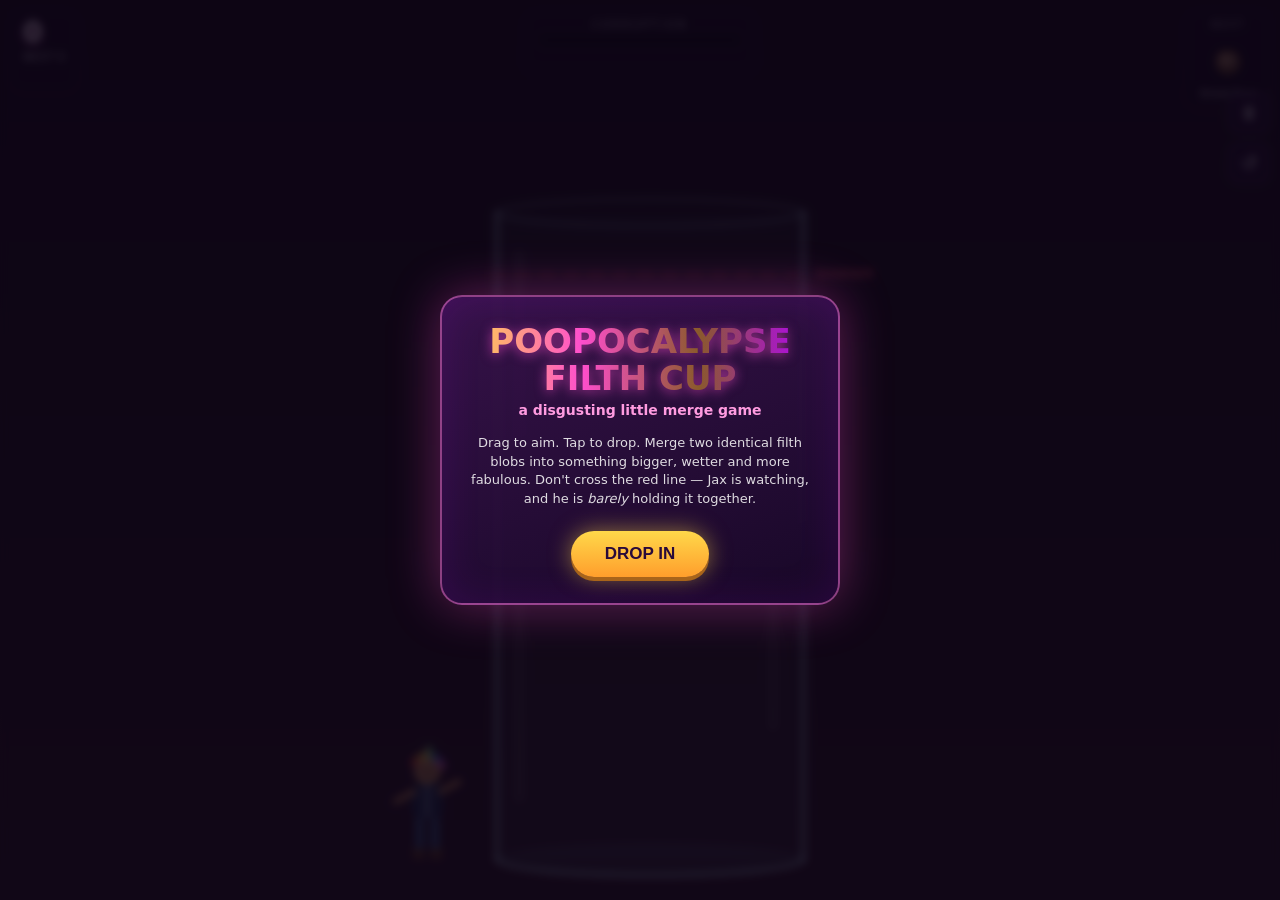
==== games/poopocalypse/index.html @ 07e4508a "Poopocalypse: Filth Cup — Suika-style merge game Single-file canvas game at games/poopocalypse/index" ====
<!DOCTYPE html>
<html lang="en">
<head>
<meta charset="utf-8">
<meta name="viewport" content="width=device-width, initial-scale=1, maximum-scale=1, user-scalable=no, viewport-fit=cover">
<title>Poopocalypse: Filth Cup</title>
<style>
  /* ---------- layout & chrome ---------- */
  * { margin:0; padding:0; box-sizing:border-box; -webkit-tap-highlight-color:transparent; }
  html,body { height:100%; overflow:hidden; background:#1a0c22; font-family:'Segoe UI',system-ui,sans-serif; }
  #wrap { position:fixed; inset:0; touch-action:none; }
  canvas#game { position:absolute; inset:0; width:100%; height:100%; display:block; }

  /* ---------- HUD ---------- */
  #hud { position:absolute; inset:0; pointer-events:none; color:#fff; user-select:none; }
  .panel { background:rgba(20,8,30,.55); backdrop-filter:blur(6px); border:1px solid rgba(255,255,255,.14);
           border-radius:14px; padding:8px 12px; }
  #scoreBox { position:absolute; top:max(10px, env(safe-area-inset-top)); left:10px; text-align:left; }
  #score { font-size:28px; font-weight:800; text-shadow:0 2px 8px rgba(255,80,200,.6); line-height:1; }
  #best  { font-size:12px; opacity:.75; margin-top:3px; }
  #combo { font-size:13px; font-weight:700; color:#ffd84a; height:16px; margin-top:2px;
           text-shadow:0 0 8px rgba(255,216,74,.8); }

  #nextBox { position:absolute; top:max(10px, env(safe-area-inset-top)); right:10px; text-align:center; }
  #nextBox .lbl { font-size:10px; letter-spacing:2px; opacity:.7; }
  #nextCv { display:block; margin:2px auto 0; }
  #nextName { font-size:10px; opacity:.85; max-width:86px; }

  #corrBox { position:absolute; top:max(10px, env(safe-area-inset-top)); left:50%; transform:translateX(-50%);
             width:min(46vw,230px); text-align:center; }
  #corrBox .lbl { font-size:10px; letter-spacing:3px; opacity:.85; }
  #corrBar { height:12px; border-radius:8px; background:rgba(0,0,0,.5); margin-top:4px; overflow:hidden;
             border:1px solid rgba(255,255,255,.2); }
  #corrFill { height:100%; width:0%; border-radius:8px;
              background:linear-gradient(90deg,#7a4a2b,#c86bd6,#ff4ecd,#b400ff);
              box-shadow:0 0 10px rgba(255,78,205,.9); transition:width .25s; }
  #corrTag { font-size:10px; margin-top:2px; color:#ff9be0; height:13px; font-weight:700; }

  #btns { position:absolute; top:calc(max(10px, env(safe-area-inset-top)) + 82px); right:10px;
          display:flex; flex-direction:column; gap:8px; pointer-events:auto; }
  .btn { width:42px; height:42px; border-radius:12px; border:1px solid rgba(255,255,255,.25);
         background:rgba(40,15,55,.7); color:#fff; font-size:20px; cursor:pointer; }
  .btn:active { transform:scale(.92); background:rgba(255,78,205,.4); }

  /* ---------- announcements ---------- */
  #announce { position:absolute; top:22%; left:50%; transform:translateX(-50%); width:92%; text-align:center;
              font-size:clamp(16px,4.5vw,26px); font-weight:900; color:#fff; pointer-events:none;
              text-shadow:0 0 12px #ff4ecd, 0 0 30px #b400ff, 0 3px 2px rgba(0,0,0,.6);
              opacity:0; letter-spacing:1px; }
  #announce.show { animation:ann 2s ease-out forwards; }
  @keyframes ann { 0%{opacity:0;transform:translateX(-50%) scale(.4) rotate(-4deg);}
                   12%{opacity:1;transform:translateX(-50%) scale(1.15) rotate(2deg);}
                   22%{transform:translateX(-50%) scale(1) rotate(0);}
                   75%{opacity:1;} 100%{opacity:0;transform:translateX(-50%) scale(1.05) translateY(-24px);} }

  /* ---------- full-screen screens ---------- */
  #screen { position:absolute; inset:0; display:flex; align-items:center; justify-content:center;
            background:rgba(12,4,20,.82); backdrop-filter:blur(4px); pointer-events:auto; z-index:5; }
  #screen.hidden { display:none; }
  #card { text-align:center; padding:26px 22px; max-width:400px; width:88%;
          background:linear-gradient(160deg,rgba(60,20,80,.9),rgba(25,8,40,.95));
          border:2px solid rgba(255,120,220,.5); border-radius:22px;
          box-shadow:0 0 50px rgba(255,78,205,.35), inset 0 0 40px rgba(180,0,255,.12); color:#fff; }
  #card h1 { font-size:clamp(24px,7vw,34px); line-height:1.1; margin-bottom:4px;
             background:linear-gradient(90deg,#ffd84a,#ff4ecd,#8a5a2b,#b400ff);
             -webkit-background-clip:text; background-clip:text; -webkit-text-fill-color:transparent;
             filter:drop-shadow(0 2px 6px rgba(255,78,205,.6)); }
  #card h2 { font-size:14px; font-weight:600; color:#ff9be0; margin-bottom:14px; min-height:18px; }
  #card p  { font-size:13px; opacity:.85; margin:8px 0; line-height:1.45; }
  #stats { text-align:left; font-size:13px; margin:12px auto; display:none; }
  #stats div { display:flex; justify-content:space-between; padding:3px 0;
               border-bottom:1px dashed rgba(255,255,255,.15); }
  #stats span:last-child { font-weight:700; color:#ffd84a; }
  #bigBtn { margin-top:14px; padding:13px 34px; font-size:17px; font-weight:800; color:#2a0a3a;
            background:linear-gradient(180deg,#ffd84a,#ff9e2c); border:none; border-radius:999px;
            cursor:pointer; box-shadow:0 4px 0 #a8641a, 0 0 22px rgba(255,216,74,.5); }
  #bigBtn:active { transform:translateY(3px); box-shadow:0 1px 0 #a8641a; }
</style>
</head>
<body>
<div id="wrap">
  <canvas id="game"></canvas>
  <div id="hud">
    <div id="scoreBox" class="panel">
      <div id="score">0</div>
      <div id="best">BEST 0</div>
      <div id="combo"></div>
    </div>
    <div id="corrBox" class="panel">
      <div class="lbl">CORRUPTION</div>
      <div id="corrBar"><div id="corrFill"></div></div>
      <div id="corrTag"></div>
    </div>
    <div id="nextBox" class="panel">
      <div class="lbl">NEXT</div>
      <canvas id="nextCv" width="56" height="56"></canvas>
      <div id="nextName"></div>
    </div>
    <div id="btns">
      <button class="btn" id="pauseBtn" title="Pause">⏸</button>
      <button class="btn" id="restartBtn" title="Restart">↺</button>
    </div>
    <div id="announce"></div>
  </div>
  <div id="screen">
    <div id="card">
      <h1 id="cardTitle">POOPOCALYPSE<br>FILTH CUP</h1>
      <h2 id="cardSub">a disgusting little merge game</h2>
      <div id="stats">
        <div><span>Final score</span><span id="stScore">0</span></div>
        <div><span>Biggest merge</span><span id="stBig">—</span></div>
        <div><span>Total merges</span><span id="stMerges">0</span></div>
        <div><span>Glitter exploded</span><span id="stGlitter">0</span></div>
        <div><span>How corrupted Jax got</span><span id="stCorr">0%</span></div>
      </div>
      <p id="cardBody">Drag to aim. Tap to drop. Merge two identical filth blobs into
      something bigger, wetter and more fabulous. Don't cross the red line —
      Jax is watching, and he is <i>barely</i> holding it together.</p>
      <button id="bigBtn">DROP IN</button>
    </div>
  </div>
</div>

<script>
'use strict';
/* =====================================================================
   POOPOCALYPSE: FILTH CUP
   Suika-style physics merge game. Zero dependencies: plain Canvas 2D,
   a custom circle-constraint physics solver, Web Audio synth SFX.
   Systems, in file order:
     1. tiers & flavor text     6. corruption / Jax / chaos events
     2. audio synth             7. particles, popups, shake
     3. state & reset           8. rendering
     4. input                   9. HUD / screens
     5. physics & merging      10. main loop
   ===================================================================== */

/* ---------------- 1. TIERS ----------------
   Radii are in world units (world is 540x880). The 10-tier ladder;
   `deco` picks the extra visual flair drawn on top of the base blob. */
const TIERS = [
  { name:'Street Poop',          r:13,  hue:26,  sat:45, lit:35, deco:'plain',   pts:2   },
  { name:'Tourist Dropping',     r:18,  hue:30,  sat:50, lit:42, deco:'spark',   pts:5   },
  { name:'Seal Pile',            r:24,  hue:38,  sat:30, lit:40, deco:'wet',     pts:10  },
  { name:'Glitter Cluster',      r:32,  hue:285, sat:45, lit:52, deco:'glitter', pts:18  },
  { name:'Theater Kid Dump',     r:42,  hue:330, sat:55, lit:50, deco:'drama',   pts:30  },
  { name:'Business Suit Filth',  r:53,  hue:220, sat:30, lit:45, deco:'shiny',   pts:50  },
  { name:'Disco Overlord Pile',  r:66,  hue:270, sat:70, lit:48, deco:'sequin',  pts:80  },
  { name:'Pride Parade Blob',    r:80,  hue:0,   sat:0,  lit:50, deco:'rainbow', pts:130 },
  { name:'Unicorn Horn Core',    r:96,  hue:46,  sat:90, lit:58, deco:'horn',    pts:210 },
  { name:'Prismalox Final Form', r:114, hue:280, sat:80, lit:18, deco:'prisma',  pts:400 },
];
const SPAWN_WEIGHTS = [30, 26, 20, 14, 10];   // tiers 0-4 only get dropped

const MERGE_TEXT = [
  "They touched... now they're dating.",
  "They merged... and now they're grinding.",
  "Massive glitter orgy detected.",
  "Prismalox would be proud.",
  "That squelch was consensual.",
  "Two piles, one destiny.",
  "The cup is thirstier than Jax.",
  "Repression levels dropping rapidly.",
  "Somewhere, a purity blogger just fainted.",
  "Moist. Deal with it.",
  "Filth finds a way.",
];
const BIG_MERGE_TEXT = [
  "MASSIVE GLITTER ORGY DETECTED",
  "THE FILTH ASCENDS",
  "PRISMALOX FEELS THAT",
  "JAX NEEDS A MINUTE",
  "ABSOLUTELY FILTHY. TEN OUT OF TEN.",
];
const GAMEOVER_TEXT = [
  "Jax: \"IT'S OVER THE LINE! I'M NOT READY FOR FEELINGS!\"",
  "The cup runneth over. Disgusting. Beautiful.",
  "Jax fainted dramatically. The zombies applauded.",
  "Jax: \"I looked away for ONE second—\"",
];
const GAMEOVER_CORRUPT = [
  "Jax is turning... the horn is fully aglow. The vogue is eternal.",
  "Jax is turning... he just bought glitter in bulk. It's done.",
  "Jax is turning... and honestly? He's thriving.",
];

/* ---------------- world geometry ---------------- */
const W = 540, H = 880;
const CUP = { left:130, right:430, bottom:840 };
const DANGER_Y = 268;
const DROP_Y   = 188;
const GRAV = 1950;

/* ---------------- 2. AUDIO (Web Audio synth) ----------------
   Every SFX is synthesized: plop = pitch-dive sine, squish = filtered
   noise, merge = pop + pentatonic sparkle arpeggio that scales with tier. */
let AC = null, master = null, noiseBuf = null;
function ensureAudio() {
  if (AC) { if (AC.state === 'suspended') AC.resume(); return; }
  try {
    AC = new (window.AudioContext || window.webkitAudioContext)();
    master = AC.createGain(); master.gain.value = 0.5; master.connect(AC.destination);
    noiseBuf = AC.createBuffer(1, AC.sampleRate * 0.4, AC.sampleRate);
    const d = noiseBuf.getChannelData(0);
    for (let i = 0; i < d.length; i++) d[i] = Math.random() * 2 - 1;
  } catch (e) { AC = null; }
}
function tone(freq, dur, type, vol, slideTo) {
  if (!AC) return;
  const o = AC.createOscillator(), g = AC.createGain(), t = AC.currentTime;
  o.type = type; o.frequency.setValueAtTime(freq, t);
  if (slideTo) o.frequency.exponentialRampToValueAtTime(slideTo, t + dur);
  g.gain.setValueAtTime(vol, t); g.gain.exponentialRampToValueAtTime(0.001, t + dur);
  o.connect(g); g.connect(master); o.start(t); o.stop(t + dur + 0.02);
}
function squish(vol, dur, cutoff) {
  if (!AC) return;
  const s = AC.createBufferSource(), f = AC.createBiquadFilter(), g = AC.createGain(), t = AC.currentTime;
  s.buffer = noiseBuf; f.type = 'lowpass'; f.frequency.value = cutoff || 600;
  g.gain.setValueAtTime(vol, t); g.gain.exponentialRampToValueAtTime(0.001, t + dur);
  s.connect(f); f.connect(g); g.connect(master); s.start(t); s.stop(t + dur + 0.02);
}
function sfxDrop()        { tone(300, 0.12, 'sine', 0.25, 110); }
function sfxLand(v)       { squish(Math.min(0.3, v), 0.09, 500); }
function sfxMerge(tier) {
  const f0 = Math.max(90, 480 - tier * 36);
  tone(f0, 0.22, 'triangle', 0.35, f0 * 1.9);       // squishy pop
  squish(0.28, 0.16, 900);
  if (tier >= 3) {                                   // sparkle arpeggio on bigger merges
    const scale = [0, 3, 7, 12, 15];
    for (let i = 0; i <= Math.min(4, tier - 2); i++)
      setTimeout(() => tone(880 * Math.pow(2, scale[i] / 12), 0.14, 'sine', 0.12), i * 55);
  }
}
function sfxPurge()   { tone(1200, 0.4, 'sine', 0.25, 2400); squish(0.3, 0.3, 3000); }
function sfxZombie()  { tone(160, 0.5, 'sawtooth', 0.15, 320); tone(90, 0.5, 'square', 0.08, 60); }
function sfxOver() {
  [392, 311, 233, 155].forEach((f, i) => setTimeout(() => tone(f, 0.45, 'triangle', 0.25), i * 220));
}

/* ---------------- 3. STATE ---------------- */
const cv = document.getElementById('game'), ctx = cv.getContext('2d');
let scaleF = 1, offX = 0, offY = 0, dpr = 1;

const S = {};                    // whole mutable game state lives here
function resetState() {
  S.blobs = [];                  // physics bodies
  S.particles = [];
  S.popups = [];
  S.state = 'menu';              // menu | play | paused | over
  S.score = 0;
  S.best = +(localStorage.getItem('poopocalypse.best') || 0);
  S.dropX = W / 2; S.dropTargetX = W / 2;
  S.canDrop = true; S.dropCd = 0;
  S.current = rollSpawn(); S.next = rollSpawn();
  S.combo = 0; S.comboT = 0;
  S.corruption = 0; S.maxCorruption = 0;
  S.shake = 0; S.time = 0;
  S.zombie = null; S.zombieCd = 8;
  S.prismaT = 70 + Math.random() * 40;   // Prismalox Intervention countdown
  S.warn = 0;                            // danger-line warning intensity
  S.stats = { merges:0, biggest:-1, glitter:0 };
  S.idSeq = 1;
  updateHUD(); drawNextPreview();
}
function rollSpawn() {
  let t = 0, sum = SPAWN_WEIGHTS.reduce((a, b) => a + b), r = Math.random() * sum;
  for (let i = 0; i < SPAWN_WEIGHTS.length; i++) { r -= SPAWN_WEIGHTS[i]; if (r <= 0) { t = i; break; } }
  // Rare Golden Unicorn Poop: clears smaller blobs around its merge
  const golden = Math.random() < 0.03 && t <= 2;
  return { tier: t, golden };
}
function makeBlob(x, y, tier, golden) {
  return {
    id: S.idSeq++, x, y, vx: 0, vy: 0, tier, r: TIERS[tier].r,
    golden: !!golden, rot: (Math.random() - .5) * .6,
    squash: 0, scale: 0.35,           // spawn pop-in
    mergeCd: 0.12, touched: false, overT: 0,
    blink: 1 + Math.random() * 3, seed: Math.random() * 7,
    dead: false,
  };
}

/* ---------------- 4. INPUT ----------------
   Mouse: move to aim, click to drop. Touch: drag to aim, release to drop. */
function toWorldX(clientX) {
  return (clientX * dpr - offX) / scaleF;
}
let pDown = false;
cv.addEventListener('pointerdown', e => {
  ensureAudio(); pDown = true;
  if (S.state === 'play') S.dropTargetX = toWorldX(e.clientX);
});
cv.addEventListener('pointermove', e => {
  if (S.state === 'play') S.dropTargetX = toWorldX(e.clientX);
});
cv.addEventListener('pointerup', e => {
  if (!pDown) return;
  pDown = false;
  if (S.state === 'play') { S.dropTargetX = toWorldX(e.clientX); tryDrop(); }
});
window.addEventListener('keydown', e => {
  if (e.key === ' ' && S.state === 'play') tryDrop();
  if (e.key === 'p' || e.key === 'P') togglePause();
});

function tryDrop() {
  if (!S.canDrop || S.state !== 'play') return;
  const t = S.current, r = TIERS[t.tier].r;
  const x = clamp(S.dropX, CUP.left + r + 2, CUP.right - r - 2);
  const b = makeBlob(x, DROP_Y, t.tier, t.golden);
  b.scale = 1;
  S.blobs.push(b);
  S.canDrop = false; S.dropCd = 0.55;
  S.current = S.next; S.next = rollSpawn();
  drawNextPreview(); sfxDrop();
}

/* ---------------- 5. PHYSICS ----------------
   Fixed-substep integration + iterative circle constraint solver.
   Mass ~ r^2, low restitution, positional correction keeps stacks
   heavy and stable — the "weighty squish" feel comes from here. */
function physics(dt) {
  const bs = S.blobs;
  for (const b of bs) {
    b.vy += GRAV * dt;
    b.vx *= (1 - 0.15 * dt);                 // gentle air drag
    b.x += b.vx * dt; b.y += b.vy * dt;
    b.rot += b.vx / b.r * dt * 0.55;
    if (b.mergeCd > 0) b.mergeCd -= dt;
    b.squash *= Math.exp(-9 * dt);
    if (b.scale < 1) b.scale = Math.min(1, b.scale + dt * 4.5);
    b.blink -= dt; if (b.blink < -0.13) b.blink = 1.5 + Math.random() * 3.5;
  }

  const merges = [];
  for (let iter = 0; iter < 6; iter++) {
    // blob-vs-blob
    for (let i = 0; i < bs.length; i++) {
      const a = bs[i]; if (a.dead) continue;
      for (let j = i + 1; j < bs.length; j++) {
        const b = bs[j]; if (b.dead) continue;
        let dx = b.x - a.x, dy = b.y - a.y;
        const rr = a.r + b.r, d2 = dx * dx + dy * dy;
        // same tier near-touching -> queue merge. The +2 epsilon matters:
        // the solver separates resting neighbors to exactly rr apart, so a
        // strict-overlap check would never merge side-by-side blobs.
        if (iter === 0 && a.tier === b.tier && a.mergeCd <= 0 && b.mergeCd <= 0 &&
            d2 < (rr + 2) * (rr + 2) && d2 > 0) {
          merges.push([a, b]); a.dead = b.dead = true; continue;
        }
        if (d2 >= rr * rr || d2 === 0) continue;
        const d = Math.sqrt(d2), nx = dx / d, ny = dy / d, pen = rr - d;
        const ma = a.r * a.r, mb = b.r * b.r, tm = ma + mb;
        a.x -= nx * pen * (mb / tm); a.y -= ny * pen * (mb / tm);
        b.x += nx * pen * (ma / tm); b.y += ny * pen * (ma / tm);
        const rvx = b.vx - a.vx, rvy = b.vy - a.vy, vn = rvx * nx + rvy * ny;
        if (vn < 0) {
          const imp = -(1 + 0.12) * vn / (1 / ma + 1 / mb);
          a.vx -= imp * nx / ma; a.vy -= imp * ny / ma;
          b.vx += imp * nx / mb; b.vy += imp * ny / mb;
          if (vn < -220) { const q = Math.min(0.3, -vn / 1600); a.squash = Math.max(a.squash, q); b.squash = Math.max(b.squash, q); }
          if (vn < -260 && iter === 0) sfxLand(-vn / 1400);
          a.touched = b.touched = true;
        }
      }
    }
    // walls & floor
    for (const b of bs) {
      if (b.dead) continue;
      if (b.x - b.r < CUP.left)  { b.x = CUP.left + b.r;  if (b.vx < 0) b.vx *= -0.3; b.touched = true; }
      if (b.x + b.r > CUP.right) { b.x = CUP.right - b.r; if (b.vx > 0) b.vx *= -0.3; b.touched = true; }
      if (b.y + b.r > CUP.bottom) {
        b.y = CUP.bottom - b.r;
        if (b.vy > 0) {
          if (b.vy > 260) { b.squash = Math.max(b.squash, Math.min(0.32, b.vy / 1500)); if (iter === 0) sfxLand(b.vy / 1500); }
          b.vy *= -0.22; b.vx *= 0.92;
        }
        b.touched = true;
      }
    }
  }
  for (const [a, b] of merges) doMerge(a, b);
  S.blobs = S.blobs.filter(b => !b.dead);

  // danger line: only settled blobs (that have touched something) count
  let anyOver = false;
  for (const b of S.blobs) {
    if (b.touched && b.y - b.r < DANGER_Y) { b.overT += dt; anyOver = true; if (b.overT > 2) return gameOver(); }
    else b.overT = 0;
  }
  S.warn = anyOver ? Math.min(1, S.warn + dt * 3) : Math.max(0, S.warn - dt * 2);

  // chaos zombie bounces around and shoves blobs
  if (S.zombie) {
    const z = S.zombie;
    z.vy += GRAV * dt; z.x += z.vx * dt; z.y += z.vy * dt; z.t += dt;
    if (z.x - 16 < CUP.left)  { z.x = CUP.left + 16;  z.vx = Math.abs(z.vx) * 0.9; }
    if (z.x + 16 > CUP.right) { z.x = CUP.right - 16; z.vx = -Math.abs(z.vx) * 0.9; }
    if (z.y + 16 > CUP.bottom){ z.y = CUP.bottom - 16; z.vy = -Math.abs(z.vy) * 0.82; sfxLand(0.15); }
    for (const b of S.blobs) {
      const dx = b.x - z.x, dy = b.y - z.y, d = Math.hypot(dx, dy);
      if (d < b.r + 16 && d > 0) { b.vx += dx / d * 260 * dt * 8; b.vy += dy / d * 200 * dt * 8; }
    }
    if (z.t > 4.5) { burst(z.x, z.y, ['#7fce4a', '#b400ff'], 24, 260); S.zombie = null; }
  }
}

/* -------- merging, scoring, combos, specials -------- */
function doMerge(a, b) {
  const tier = a.tier;
  const nx = (a.x + b.x) / 2, ny = (a.y + b.y) / 2;

  // combo window: chained merges multiply score
  S.combo = (S.comboT > 0) ? S.combo + 1 : 1;
  S.comboT = 2.5;

  if (tier === TIERS.length - 1) {          // Prismalox + Prismalox = singularity
    const pts = 2000 * S.combo;
    S.score += pts;
    for (const o of S.blobs) if (!o.dead) { o.dead = true; burst(o.x, o.y, rainbow(), 10, 300); }
    burst(nx, ny, rainbow(), 160, 620, true);
    popup(nx, ny, '+' + pts, '#fff', 30);
    announce('PRISMALOX SINGULARITY — THE CUP IS BORN ANEW');
    S.shake = 26; sfxMerge(9); sfxPurge();
    addCorruption(20); S.stats.merges++; S.stats.biggest = tier;
    return;
  }

  const nt = tier + 1;
  const nb = makeBlob(nx, ny, nt, false);
  nb.vx = (a.vx + b.vx) / 2; nb.vy = (a.vy + b.vy) / 2 - 60;   // satisfying little hop
  nb.scale = 0.55; nb.squash = 0.28; nb.touched = a.touched || b.touched;
  S.blobs.push(nb);

  let pts = TIERS[nt].pts * S.combo;
  S.score += pts;
  S.stats.merges++;
  if (nt > S.stats.biggest) S.stats.biggest = nt;
  addCorruption(1.2 + nt * 0.9);

  // juice: particles scale with tier, shake on big merges
  burst(nx, ny, [tierColor(nt), '#ffd84a', '#ff9be0'], 14 + nt * 6, 220 + nt * 45, nt >= 3);
  popup(nx, ny - TIERS[nt].r, '+' + pts + (S.combo > 1 ? '  ×' + S.combo : ''), S.combo > 1 ? '#ffd84a' : '#fff', 15 + nt * 1.6);
  if (nt >= 4) S.shake = Math.min(20, 3 + nt * 1.8);
  sfxMerge(nt);

  if (nt >= 6) announce(pick(BIG_MERGE_TEXT));
  else if (Math.random() < 0.32) announce(pick(MERGE_TEXT));

  // Golden Unicorn Poop: its merge purges nearby smaller blobs
  if (a.golden || b.golden) {
    let cleared = 0;
    for (const o of S.blobs) {
      if (o === nb || o.dead || o.tier >= nt) continue;
      if (Math.hypot(o.x - nx, o.y - ny) < nb.r * 2.6) {
        o.dead = true; cleared++;
        S.score += (o.tier + 1) * 6;
        burst(o.x, o.y, ['#ffd84a', '#fff2b0'], 14, 300, true);
      }
    }
    if (cleared) { announce('GOLDEN UNICORN PURGE! ✨'); S.shake = Math.max(S.shake, 12); sfxPurge(); }
  }
  updateHUD();
}

/* ---------------- 6. CORRUPTION / JAX / EVENTS ---------------- */
function addCorruption(v) {
  S.corruption = clamp(S.corruption + v, 0, 100);
  S.maxCorruption = Math.max(S.maxCorruption, S.corruption);
}
function corruptionTick(dt) {
  // fill level slowly corrupts; an empty-ish cup slowly purifies
  let top = CUP.bottom;
  for (const b of S.blobs) top = Math.min(top, b.y - b.r);
  const fill = clamp((CUP.bottom - top) / (CUP.bottom - DANGER_Y), 0, 1);
  addCorruption((fill * 1.4 - 0.35) * dt);

  // chaos event: at high corruption a zombie occasionally cannonballs in
  S.zombieCd -= dt;
  if (!S.zombie && S.corruption > 75 && S.zombieCd <= 0 && Math.random() < dt * 0.12) {
    S.zombie = { x: CUP.left + 40 + Math.random() * (CUP.right - CUP.left - 80), y: DROP_Y, vx: (Math.random() - .5) * 500, vy: 120, t: 0 };
    S.zombieCd = 18;
    announce('A ZOMBIE CRASHED THE PARTY! He just wants to dance.');
    sfxZombie();
  }

  // Prismalox Intervention: periodic gift blob from above
  S.prismaT -= dt;
  if (S.prismaT <= 0) {
    S.prismaT = 75 + Math.random() * 45;
    const t = 4 + Math.floor(Math.random() * 2);
    const b = makeBlob(W / 2 + (Math.random() - .5) * 60, DROP_Y - 30, t, false);
    b.mergeCd = 0.3;
    S.blobs.push(b);
    burst(b.x, b.y, rainbow(), 50, 380, true);
    announce('✨ PRISMALOX INTERVENTION ✨');
    S.shake = 8; sfxPurge();
  }
}

/* ---------------- 7. PARTICLES / POPUPS / SHAKE ---------------- */
function burst(x, y, colors, n, speed, sparkly) {
  S.stats.glitter += n;
  for (let i = 0; i < n; i++) {
    const a = Math.random() * Math.PI * 2, sp = speed * (0.3 + Math.random() * 0.9);
    S.particles.push({
      x, y, vx: Math.cos(a) * sp, vy: Math.sin(a) * sp - speed * 0.25,
      life: 0.5 + Math.random() * 0.7, age: 0,
      c: colors[i % colors.length], sz: 2 + Math.random() * 4,
      star: sparkly && Math.random() < 0.5, rot: Math.random() * 7,
    });
  }
  if (S.particles.length > 900) S.particles.splice(0, S.particles.length - 900);
}
function rainbow() { return ['#ff3b3b', '#ff9e2c', '#ffd84a', '#4ade80', '#4aa8ff', '#b46bff', '#ff6bd6']; }
function popup(x, y, txt, c, sz) { S.popups.push({ x, y, txt, c, sz, age: 0 }); }
function particlesTick(dt) {
  for (const p of S.particles) {
    p.age += dt; p.vy += 900 * dt; p.vx *= (1 - 1.6 * dt);
    p.x += p.vx * dt; p.y += p.vy * dt; p.rot += 6 * dt;
  }
  S.particles = S.particles.filter(p => p.age < p.life);
  for (const p of S.popups) { p.age += dt; p.y -= 42 * dt; }
  S.popups = S.popups.filter(p => p.age < 1.1);
  S.shake *= Math.exp(-5 * dt);
}

/* ---------------- 8. RENDERING ---------------- */
function tierColor(t) { const c = TIERS[t]; return `hsl(${c.hue},${c.sat}%,${c.lit}%)`; }
function tierDark(t)  { const c = TIERS[t]; return `hsl(${c.hue},${c.sat}%,${Math.max(8, c.lit - 20)}%)`; }

function draw() {
  const w = cv.width, h = cv.height;
  // background shifts brown-night -> hot pink/purple as corruption rises
  const k = S.corruption / 100;
  const g = ctx.createLinearGradient(0, 0, 0, h);
  g.addColorStop(0, `hsl(${290 - k * 30},${30 + k * 45}%,${8 + k * 10}%)`);
  g.addColorStop(1, `hsl(${320 + k * 20},${35 + k * 45}%,${14 + k * 14}%)`);
  ctx.setTransform(1, 0, 0, 1, 0, 0);
  ctx.fillStyle = g; ctx.fillRect(0, 0, w, h);

  // ambient sparkle field grows with corruption
  if (k > 0.25) {
    ctx.globalAlpha = (k - 0.25) * 0.8;
    for (let i = 0; i < 26; i++) {
      const sx = (Math.sin(i * 37.7 + S.time * (0.2 + i % 3 * 0.13)) * .5 + .5) * w;
      const sy = (Math.sin(i * 91.3 + S.time * 0.31 + i) * .5 + .5) * h;
      const tw = (Math.sin(S.time * 3 + i * 2.4) * .5 + .5);
      ctx.fillStyle = i % 2 ? '#ff9be0' : '#ffd84a';
      ctx.fillRect(sx, sy, 2 + tw * 2, 2 + tw * 2);
    }
    ctx.globalAlpha = 1;
  }

  // world transform + screen shake
  const shx = (Math.random() - .5) * S.shake, shy = (Math.random() - .5) * S.shake;
  ctx.setTransform(scaleF, 0, 0, scaleF, offX + shx * scaleF, offY + shy * scaleF);

  drawJax();
  drawCupBack();
  for (const b of S.blobs) drawBlob(b);
  if (S.zombie) drawZombie(S.zombie);
  drawParticles();
  drawCupFront();
  drawHands();
  drawDanger();
  if (S.state === 'play') drawDropper();
  drawPopups();

  // red warning vignette when something sits above the line
  if (S.warn > 0.02) {
    ctx.setTransform(1, 0, 0, 1, 0, 0);
    const vg = ctx.createRadialGradient(w / 2, h / 2, h * 0.3, w / 2, h / 2, h * 0.75);
    vg.addColorStop(0, 'rgba(255,0,60,0)');
    vg.addColorStop(1, `rgba(255,0,60,${0.35 * S.warn * (0.6 + 0.4 * Math.sin(S.time * 10))})`);
    ctx.fillStyle = vg; ctx.fillRect(0, 0, w, h);
  }
}

function drawCupBack() {
  const cw = CUP.right - CUP.left;
  // back of the glass + floor ellipse
  ctx.fillStyle = 'rgba(160,220,255,0.06)';
  ctx.fillRect(CUP.left, DANGER_Y - 60, cw, CUP.bottom - DANGER_Y + 60);
  ctx.beginPath();
  ctx.ellipse(CUP.left + cw / 2, CUP.bottom, cw / 2, 16, 0, 0, Math.PI * 2);
  ctx.fillStyle = 'rgba(160,220,255,0.10)'; ctx.fill();
}
function drawCupFront() {
  const cw = CUP.right - CUP.left, cx = CUP.left + cw / 2;
  ctx.lineWidth = 5; ctx.strokeStyle = 'rgba(200,235,255,0.5)';
  ctx.lineCap = 'round';
  ctx.beginPath(); ctx.moveTo(CUP.left, DANGER_Y - 60); ctx.lineTo(CUP.left, CUP.bottom); ctx.stroke();
  ctx.beginPath(); ctx.moveTo(CUP.right, DANGER_Y - 60); ctx.lineTo(CUP.right, CUP.bottom); ctx.stroke();
  // front lip of the floor + top rim ellipse: sells the cylinder
  ctx.beginPath(); ctx.ellipse(cx, CUP.bottom, cw / 2, 16, 0, 0, Math.PI); ctx.stroke();
  ctx.beginPath(); ctx.ellipse(cx, DANGER_Y - 60, cw / 2, 13, 0, 0, Math.PI * 2);
  ctx.strokeStyle = 'rgba(200,235,255,0.35)'; ctx.lineWidth = 3; ctx.stroke();
  // glass shine streaks
  ctx.strokeStyle = 'rgba(255,255,255,0.10)'; ctx.lineWidth = 9;
  ctx.beginPath(); ctx.moveTo(CUP.left + 22, DANGER_Y - 20); ctx.lineTo(CUP.left + 22, CUP.bottom - 60); ctx.stroke();
  ctx.beginPath(); ctx.moveTo(CUP.right - 30, DANGER_Y + 40); ctx.lineTo(CUP.right - 30, CUP.bottom - 130); ctx.stroke();
}
function drawDanger() {
  const pulse = 0.55 + 0.45 * Math.sin(S.time * (S.warn > 0 ? 12 : 3));
  ctx.strokeStyle = `rgba(255,40,70,${0.5 + 0.5 * S.warn * pulse})`;
  ctx.lineWidth = 3 + S.warn * 3;
  ctx.setLineDash([14, 10]);
  ctx.beginPath(); ctx.moveTo(CUP.left - 6, DANGER_Y); ctx.lineTo(CUP.right + 6, DANGER_Y); ctx.stroke();
  ctx.setLineDash([]);
  ctx.fillStyle = `rgba(255,90,110,${0.7 + 0.3 * pulse})`;
  ctx.font = 'bold 13px sans-serif'; ctx.textAlign = 'left';
  ctx.fillText('DANGER', CUP.right + 12, DANGER_Y + 4);
}
function drawDropper() {
  // dropper glides toward the pointer; held blob dangles under it
  const t = S.current, r = TIERS[t.tier].r;
  const x = clamp(S.dropX, CUP.left + r + 2, CUP.right - r - 2);
  ctx.fillStyle = '#3a2a4a';
  ctx.strokeStyle = '#ff9be0'; ctx.lineWidth = 3;
  roundRect(x - 26, DROP_Y - r - 34, 52, 16, 8); ctx.fill(); ctx.stroke();
  ctx.beginPath(); ctx.moveTo(x, DROP_Y - r - 18); ctx.lineTo(x, DROP_Y - r);
  ctx.strokeStyle = 'rgba(255,155,224,0.8)'; ctx.stroke();
  if (S.canDrop) {
    // aim guide
    ctx.setLineDash([4, 12]); ctx.strokeStyle = 'rgba(255,255,255,0.22)'; ctx.lineWidth = 2;
    ctx.beginPath(); ctx.moveTo(x, DROP_Y + r); ctx.lineTo(x, CUP.bottom - 8); ctx.stroke();
    ctx.setLineDash([]);
    drawBlobShape(x, DROP_Y, t.tier, 1, 0, 0, t.golden, 0);
  }
}
function drawParticles() {
  for (const p of S.particles) {
    const a = 1 - p.age / p.life;
    ctx.globalAlpha = a;
    ctx.fillStyle = p.c;
    if (p.star) {
      ctx.save(); ctx.translate(p.x, p.y); ctx.rotate(p.rot);
      const s = p.sz * (0.6 + a);
      ctx.beginPath();
      for (let i = 0; i < 4; i++) {
        ctx.lineTo(Math.cos(i * Math.PI / 2) * s * 1.8, Math.sin(i * Math.PI / 2) * s * 1.8);
        ctx.lineTo(Math.cos(i * Math.PI / 2 + Math.PI / 4) * s * 0.55, Math.sin(i * Math.PI / 2 + Math.PI / 4) * s * 0.55);
      }
      ctx.closePath(); ctx.fill(); ctx.restore();
    } else {
      ctx.beginPath(); ctx.arc(p.x, p.y, p.sz * a, 0, Math.PI * 2); ctx.fill();
    }
  }
  ctx.globalAlpha = 1;
}
function drawPopups() {
  ctx.textAlign = 'center';
  for (const p of S.popups) {
    const a = 1 - p.age / 1.1, pop = p.age < 0.15 ? p.age / 0.15 * 1.25 : 1 + 0.25 * (1 - Math.min(1, (p.age - .15) / .2));
    ctx.globalAlpha = a;
    ctx.font = `900 ${p.sz * pop}px sans-serif`;
    ctx.strokeStyle = 'rgba(0,0,0,0.7)'; ctx.lineWidth = 4;
    ctx.strokeText(p.txt, p.x, p.y);
    ctx.fillStyle = p.c; ctx.fillText(p.txt, p.x, p.y);
  }
  ctx.globalAlpha = 1;
}

/* -------- blob rendering: squishy body + face + per-tier flair -------- */
function drawBlob(b) {
  drawBlobShape(b.x, b.y, b.tier, b.scale, b.squash, b.rot, b.golden, b.seed, b.blink < 0);
}
function drawBlobShape(x, y, tier, scale, squash, rot, golden, seed, blinking) {
  const T = TIERS[tier]; let r = T.r;
  ctx.save();
  ctx.translate(x, y);
  const pulse = (T.deco === 'sequin' || T.deco === 'prisma') ? 1 + 0.02 * Math.sin(S.time * 6 + seed) : 1;
  ctx.scale(scale * (1 + squash) * pulse, scale * (1 - squash) * pulse);

  // body: radial-lit squishy ball
  const body = ctx.createRadialGradient(-r * 0.35, -r * 0.4, r * 0.1, 0, 0, r * 1.15);
  body.addColorStop(0, `hsl(${T.hue},${T.sat}%,${Math.min(85, T.lit + 22)}%)`);
  body.addColorStop(0.7, tierColor(tier));
  body.addColorStop(1, tierDark(tier));
  ctx.fillStyle = body;
  ctx.beginPath(); ctx.arc(0, 0, r, 0, Math.PI * 2); ctx.fill();

  // rainbow-layered body for Pride Parade Blob
  if (T.deco === 'rainbow') {
    const cols = rainbow();
    for (let i = cols.length - 1; i >= 0; i--) {
      ctx.fillStyle = cols[i]; ctx.globalAlpha = 0.85;
      ctx.beginPath(); ctx.arc(0, 0, r * (i + 1) / cols.length, 0, Math.PI * 2); ctx.fill();
    }
    ctx.globalAlpha = 1;
    const sh = ctx.createRadialGradient(-r * .35, -r * .4, r * .1, 0, 0, r * 1.1);
    sh.addColorStop(0, 'rgba(255,255,255,0.35)'); sh.addColorStop(.6, 'rgba(255,255,255,0)');
    sh.addColorStop(1, 'rgba(0,0,0,0.3)');
    ctx.fillStyle = sh; ctx.beginPath(); ctx.arc(0, 0, r, 0, Math.PI * 2); ctx.fill();
  }
  // Prismalox: black-hole core + rotating rainbow swirl
  if (T.deco === 'prisma') {
    const core = ctx.createRadialGradient(0, 0, 2, 0, 0, r);
    core.addColorStop(0, '#000'); core.addColorStop(0.55, '#12031f'); core.addColorStop(1, '#3a0a5e');
    ctx.fillStyle = core; ctx.beginPath(); ctx.arc(0, 0, r, 0, Math.PI * 2); ctx.fill();
    const cols = rainbow();
    ctx.lineWidth = 5; ctx.lineCap = 'round';
    for (let i = 0; i < 7; i++) {
      const a0 = S.time * 1.6 + i * 0.9;
      ctx.strokeStyle = cols[i]; ctx.globalAlpha = 0.8;
      ctx.beginPath(); ctx.arc(0, 0, r * (0.35 + i * 0.09), a0, a0 + 1.7); ctx.stroke();
    }
    ctx.globalAlpha = 1;
    for (let i = 0; i < 5; i++) {   // orbiting sparkles
      const a = S.time * 2.2 + i * 1.26;
      ctx.fillStyle = '#fff';
      ctx.fillRect(Math.cos(a) * r * 1.02 - 2, Math.sin(a) * r * 1.02 - 2, 4, 4);
    }
  }

  // classic poop swirl tip (smaller tiers read as piles)
  if (tier <= 6) {
    ctx.fillStyle = tierDark(tier);
    ctx.beginPath();
    ctx.moveTo(-r * 0.32, -r * 0.78);
    ctx.quadraticCurveTo(0, -r * 1.45, r * 0.4, -r * 0.95);
    ctx.quadraticCurveTo(r * 0.15, -r * 0.75, -r * 0.32, -r * 0.78);
    ctx.fill();
  }

  // gloss highlight (extra wet for Seal Pile)
  ctx.fillStyle = `rgba(255,255,255,${T.deco === 'wet' ? 0.5 : 0.28})`;
  ctx.beginPath(); ctx.ellipse(-r * 0.38, -r * 0.42, r * 0.3, r * 0.17, -0.6, 0, Math.PI * 2); ctx.fill();
  if (T.deco === 'wet') {   // drip
    ctx.fillStyle = 'rgba(200,240,255,0.5)';
    ctx.beginPath(); ctx.ellipse(r * 0.45, r * 0.3 + Math.sin(S.time * 2 + seed) * 2, r * 0.08, r * 0.16, 0, 0, Math.PI * 2); ctx.fill();
  }

  // sparkle / glitter / sequin decorations
  if (T.deco === 'spark' || T.deco === 'glitter' || T.deco === 'sequin' || golden) {
    const n = T.deco === 'glitter' ? 12 : T.deco === 'sequin' ? 16 : 5;
    for (let i = 0; i < n; i++) {
      const a = seed + i * 2.4, rr = r * (0.25 + ((i * 0.618) % 0.6));
      const tw = 0.5 + 0.5 * Math.sin(S.time * (3 + i % 4) + i);
      ctx.fillStyle = T.deco === 'sequin' ? `hsl(${(i * 47 + S.time * 120) % 360},90%,70%)` : (golden ? '#fff6c0' : '#ffffff');
      ctx.globalAlpha = 0.5 + tw * 0.5;
      ctx.fillRect(Math.cos(a) * rr - 1.6, Math.sin(a) * rr - 1.6, 3.2, 3.2);
    }
    ctx.globalAlpha = 1;
  }
  if (golden) {   // golden sheen + tiny crown
    ctx.fillStyle = 'rgba(255,216,74,0.4)';
    ctx.beginPath(); ctx.arc(0, 0, r, 0, Math.PI * 2); ctx.fill();
    ctx.fillStyle = '#ffd84a';
    ctx.beginPath();
    ctx.moveTo(-r * .3, -r * .95); ctx.lineTo(-r * .3, -r * 1.25); ctx.lineTo(-r * .1, -r * 1.05);
    ctx.lineTo(0, -r * 1.3); ctx.lineTo(r * .1, -r * 1.05); ctx.lineTo(r * .3, -r * 1.25); ctx.lineTo(r * .3, -r * .95);
    ctx.closePath(); ctx.fill();
  }
  // Business Suit Filth: shiny sweep + necktie
  if (T.deco === 'shiny') {
    ctx.save(); ctx.rotate(((S.time * 0.7 + seed) % 3) - 1.5);
    ctx.fillStyle = 'rgba(255,255,255,0.16)';
    ctx.fillRect(-r, -r * 0.12, r * 2, r * 0.2); ctx.restore();
    ctx.fillStyle = '#c33';
    ctx.beginPath(); ctx.moveTo(0, r * .3); ctx.lineTo(-r * .12, r * .5); ctx.lineTo(0, r * .85); ctx.lineTo(r * .12, r * .5); ctx.closePath(); ctx.fill();
  }
  // Theater Kid Dump: beret + single dramatic tear
  if (T.deco === 'drama') {
    ctx.fillStyle = '#222';
    ctx.beginPath(); ctx.ellipse(-r * .35, -r * .82, r * .42, r * .16, -0.35, 0, Math.PI * 2); ctx.fill();
    ctx.fillStyle = 'rgba(120,200,255,0.9)';
    ctx.beginPath(); ctx.ellipse(-r * .3, r * .05 + (S.time * 30 % (r * .4)), r * .05, r * .1, 0, 0, Math.PI * 2); ctx.fill();
  }
  // Unicorn Horn Core: glowing golden horn
  if (T.deco === 'horn') {
    const glow = ctx.createRadialGradient(0, -r * 1.1, 2, 0, -r * 1.1, r * 0.7);
    glow.addColorStop(0, 'rgba(255,240,150,0.9)'); glow.addColorStop(1, 'rgba(255,240,150,0)');
    ctx.fillStyle = glow; ctx.beginPath(); ctx.arc(0, -r * 1.1, r * 0.7, 0, Math.PI * 2); ctx.fill();
    const horn = ctx.createLinearGradient(0, -r * 0.8, 0, -r * 1.6);
    horn.addColorStop(0, '#e8a23a'); horn.addColorStop(1, '#fff2b0');
    ctx.fillStyle = horn;
    ctx.beginPath(); ctx.moveTo(-r * .16, -r * .8); ctx.lineTo(0, -r * 1.6); ctx.lineTo(r * .16, -r * .8); ctx.closePath(); ctx.fill();
    ctx.strokeStyle = 'rgba(140,80,20,0.6)'; ctx.lineWidth = 2;
    for (let i = 1; i <= 3; i++) {
      ctx.beginPath(); ctx.moveTo(-r * .16 * (1 - i / 4), -r * (0.8 + i * 0.2));
      ctx.lineTo(r * .16 * (1 - i / 4), -r * (0.8 + i * 0.2)); ctx.stroke();
    }
  }

  // face: eyes track a little, blink, mouth gets surprised when squished
  const look = Math.sin(seed * 9 + S.time * 0.7) * r * 0.05;
  const eo = r * 0.32, ey = -r * 0.12, er = Math.max(3, r * 0.14);
  const inv = T.deco === 'prisma';
  for (const sgn of [-1, 1]) {
    if (blinking) {
      ctx.strokeStyle = inv ? '#fff' : '#241206'; ctx.lineWidth = Math.max(2, r * 0.05);
      ctx.beginPath(); ctx.moveTo(sgn * eo - er * .7, ey); ctx.lineTo(sgn * eo + er * .7, ey); ctx.stroke();
    } else {
      ctx.fillStyle = inv ? '#fff' : '#fff';
      ctx.beginPath(); ctx.arc(sgn * eo, ey, er, 0, Math.PI * 2); ctx.fill();
      ctx.fillStyle = inv ? '#b400ff' : '#241206';
      ctx.beginPath(); ctx.arc(sgn * eo + look, ey + er * 0.15, er * 0.5, 0, Math.PI * 2); ctx.fill();
    }
  }
  ctx.strokeStyle = inv ? '#fff' : '#241206'; ctx.lineWidth = Math.max(2, r * 0.05); ctx.lineCap = 'round';
  ctx.beginPath();
  if (squash > 0.1) { ctx.arc(0, r * 0.28, Math.max(2.5, r * 0.12), 0, Math.PI * 2); ctx.stroke(); }  // "o" surprise
  else { ctx.arc(0, r * 0.18, r * 0.28, 0.25, Math.PI - 0.25); ctx.stroke(); }                          // happy
  ctx.restore();
}

/* -------- Jax: the little guy who is Definitely Fine -------- */
function drawJax() {
  const k = S.corruption / 100;
  const x = 62, gy = CUP.bottom;
  const sway = k > 0.5 ? Math.sin(S.time * 3.2) * (k - 0.5) * 10 : 0;      // hip sway kicks in mid-corruption
  const vog = k > 0.5 ? (k - 0.5) * 2 : 0;                                  // vogue arm intensity
  ctx.save();
  ctx.translate(x + sway * 0.4, gy);

  // horn glow scales with corruption
  if (k > 0.05) {
    const gl = ctx.createRadialGradient(0, -104, 2, 0, -104, 26 + k * 30);
    gl.addColorStop(0, `rgba(255,240,150,${0.25 + k * 0.7})`); gl.addColorStop(1, 'rgba(255,240,150,0)');
    ctx.fillStyle = gl; ctx.beginPath(); ctx.arc(0, -104, 26 + k * 30, 0, Math.PI * 2); ctx.fill();
  }
  // boots + jeans
  ctx.fillStyle = '#6b4226';
  ctx.fillRect(-14, -12, 11, 12); ctx.fillRect(3, -12, 11, 12);
  ctx.fillStyle = '#3a5a8a';
  ctx.fillRect(-12, -42, 9, 32); ctx.fillRect(3, -42, 9, 32);
  // navy work shirt torso (leans back as he vogues)
  ctx.save(); ctx.rotate(-vog * 0.12);
  ctx.fillStyle = '#22355c';
  roundRect(-15, -74, 30, 34, 8); ctx.fill();
  ctx.strokeStyle = '#c9d4e8'; ctx.lineWidth = 2;
  ctx.beginPath(); ctx.moveTo(0, -74); ctx.lineTo(0, -42); ctx.stroke();     // zipper stripe
  // arms: relaxed at low corruption, striking poses at high
  ctx.strokeStyle = '#c98a5a'; ctx.lineWidth = 6; ctx.lineCap = 'round';
  const aA = -0.5 - vog * (1.6 + Math.sin(S.time * 3.2) * 0.5);
  const aB =  0.5 + vog * (1.4 + Math.sin(S.time * 3.2 + 2) * 0.5);
  ctx.beginPath(); ctx.moveTo(-13, -66); ctx.lineTo(-13 + Math.cos(Math.PI - aA) * 20, -66 + Math.sin(Math.PI - aA) * -20); ctx.stroke();
  ctx.beginPath(); ctx.moveTo(13, -66); ctx.lineTo(13 + Math.cos(aB) * 20, -66 + Math.sin(aB) * -20); ctx.stroke();
  // head
  ctx.fillStyle = '#d99a66';
  ctx.beginPath(); ctx.arc(0, -86, 13, 0, Math.PI * 2); ctx.fill();
  // rainbow mohawk-mane
  const cols = rainbow();
  for (let i = 0; i < 7; i++) {
    const a = -2.6 + i * 0.38;
    ctx.fillStyle = cols[i % cols.length];
    ctx.save(); ctx.translate(Math.cos(a) * 12, -86 + Math.sin(a) * 12);
    ctx.rotate(a + Math.PI / 2 + (k > 0.5 ? Math.sin(S.time * 6 + i) * 0.1 : 0));
    ctx.fillRect(-2.5, -(7 + (i === 3 ? 5 : 0)), 5, 7 + (i === 3 ? 5 : 0)); ctx.restore();
  }
  // white horn + gold band, brighter with corruption
  ctx.fillStyle = `hsl(48,100%,${75 + k * 22}%)`;
  ctx.beginPath(); ctx.moveTo(-3, -97); ctx.lineTo(0, -112 - k * 5); ctx.lineTo(3, -97); ctx.closePath(); ctx.fill();
  ctx.fillStyle = '#e8b23a'; ctx.fillRect(-3.5, -99, 7, 3);
  // face: mild concern -> delighted panic
  ctx.fillStyle = '#241206';
  ctx.beginPath(); ctx.arc(-4, -87, 1.8 + k, 0, Math.PI * 2); ctx.arc(5, -87, 1.8 + k, 0, Math.PI * 2); ctx.fill();
  ctx.strokeStyle = '#241206'; ctx.lineWidth = 1.6;
  ctx.beginPath();
  if (k < 0.4) { ctx.moveTo(-3, -80); ctx.lineTo(4, -80); }
  else ctx.arc(0.5, -82, 4, 0.15, Math.PI - 0.15);
  ctx.stroke();
  if (k > 0.6) { ctx.fillStyle = 'rgba(255,120,180,.5)';                     // blush
    ctx.beginPath(); ctx.arc(-8, -83, 2.6, 0, 7); ctx.arc(9, -83, 2.6, 0, 7); ctx.fill(); }
  ctx.restore();
  // sparkles orbit him when he's far gone
  if (k > 0.7) {
    for (let i = 0; i < 4; i++) {
      const a = S.time * 2 + i * 1.6, tw = .5 + .5 * Math.sin(S.time * 5 + i);
      ctx.fillStyle = '#ffd84a'; ctx.globalAlpha = tw;
      ctx.fillRect(Math.cos(a) * 34 - 2, -70 + Math.sin(a) * 44 - 2, 4, 4);
    }
    ctx.globalAlpha = 1;
  }
  ctx.restore();
}

/* -------- corruption set dressing: hands on the glass, rim peeker -------- */
const HAND_SLOTS = [
  { side: -1, y: 520 }, { side: 1, y: 430 }, { side: -1, y: 660 }, { side: 1, y: 610 },
];
function drawHands() {
  const k = S.corruption / 100;
  if (k <= 0.6) return;
  const a = Math.min(1, (k - 0.6) / 0.3);
  ctx.globalAlpha = a;
  HAND_SLOTS.forEach((h, i) => {
    if (i >= Math.ceil(a * HAND_SLOTS.length)) return;
    const x = h.side < 0 ? CUP.left : CUP.right;
    const wig = Math.sin(S.time * 3 + i * 2) * 3;
    ctx.save(); ctx.translate(x, h.y + wig); ctx.scale(-h.side, 1);
    ctx.fillStyle = '#6e8f3c';
    ctx.beginPath(); ctx.ellipse(0, 0, 9, 12, 0.3, 0, Math.PI * 2); ctx.fill();   // palm
    for (let f = 0; f < 3; f++) {                                                  // grabby fingers
      const fa = -0.9 + f * 0.55 + Math.sin(S.time * 5 + i + f) * 0.12;
      ctx.save(); ctx.rotate(fa);
      ctx.fillStyle = '#7fa346'; roundRect(6, -2.5, 13, 5, 2.5); ctx.fill(); ctx.restore();
    }
    ctx.restore();
  });
  // one swirl-headed zombie face peeks over the rim near max corruption
  if (k > 0.85) {
    const px = CUP.left + 60 + Math.sin(S.time * 0.6) * 40;
    const py = DANGER_Y - 74 + Math.sin(S.time * 2.3) * 4;
    ctx.fillStyle = '#7a5230';
    ctx.beginPath(); ctx.arc(px, py, 14, Math.PI, 0); ctx.fill();
    ctx.fillStyle = '#5f3d1a';
    ctx.beginPath(); ctx.moveTo(px - 5, py - 12); ctx.quadraticCurveTo(px, py - 24, px + 8, py - 14);
    ctx.quadraticCurveTo(px + 2, py - 10, px - 5, py - 12); ctx.fill();
    ctx.fillStyle = '#ffd84a';
    ctx.beginPath(); ctx.arc(px + 2, py - 5, 4.5, 0, Math.PI * 2); ctx.fill();     // single glowing eye
    ctx.fillStyle = '#241206';
    ctx.beginPath(); ctx.arc(px + 2 + Math.sin(S.time) * 1.5, py - 5, 2, 0, Math.PI * 2); ctx.fill();
  }
  ctx.globalAlpha = 1;
}
function drawZombie(z) {
  ctx.save(); ctx.translate(z.x, z.y); ctx.rotate(Math.sin(z.t * 9) * 0.3);
  ctx.fillStyle = '#7a5230';
  ctx.beginPath(); ctx.arc(0, 0, 16, 0, Math.PI * 2); ctx.fill();
  ctx.fillStyle = '#5f3d1a';
  ctx.beginPath(); ctx.moveTo(-6, -12); ctx.quadraticCurveTo(0, -26, 9, -14);
  ctx.quadraticCurveTo(2, -10, -6, -12); ctx.fill();
  ctx.fillStyle = '#ffd84a'; ctx.beginPath(); ctx.arc(3, -3, 5, 0, Math.PI * 2); ctx.fill();
  ctx.fillStyle = '#241206'; ctx.beginPath(); ctx.arc(3, -3, 2.2, 0, Math.PI * 2); ctx.fill();
  ctx.strokeStyle = '#241206'; ctx.lineWidth = 2;
  ctx.beginPath(); ctx.moveTo(-6, 6); ctx.lineTo(8, 8); ctx.stroke();
  // party hat: he came to celebrate
  ctx.fillStyle = '#ff4ecd';
  ctx.beginPath(); ctx.moveTo(-14, -8); ctx.lineTo(-8, -26); ctx.lineTo(-2, -10); ctx.closePath(); ctx.fill();
  ctx.restore();
  if (Math.random() < 0.25) burst(z.x, z.y, rainbow(), 2, 120, true);
}

/* ---------------- 9. HUD / SCREENS ---------------- */
const $ = id => document.getElementById(id);
function updateHUD() {
  $('score').textContent = S.score;
  $('best').textContent = 'BEST ' + Math.max(S.best, S.score);
  $('combo').textContent = (S.combo > 1 && S.comboT > 0) ? 'COMBO ×' + S.combo : '';
  $('corrFill').style.width = S.corruption.toFixed(1) + '%';
  const k = S.corruption;
  $('corrTag').textContent =
    k > 85 ? 'JAX IS TURNING…' : k > 70 ? 'the horn glows' : k > 50 ? 'he’s voguing' :
    k > 30 ? 'jax feels weird' : '';
}
function drawNextPreview() {
  const c = $('nextCv'), g2 = c.getContext('2d');
  g2.clearRect(0, 0, 56, 56);
  const t = S.next, r = Math.min(20, TIERS[t.tier].r);
  g2.save(); g2.translate(28, 30);
  const T = TIERS[t.tier];
  const body = g2.createRadialGradient(-r * .3, -r * .35, 1, 0, 0, r * 1.1);
  body.addColorStop(0, `hsl(${T.hue},${T.sat}%,${Math.min(85, T.lit + 22)}%)`);
  body.addColorStop(1, `hsl(${T.hue},${T.sat}%,${Math.max(10, T.lit - 15)}%)`);
  g2.fillStyle = t.golden ? '#ffd84a' : body;
  g2.beginPath(); g2.arc(0, 0, r, 0, Math.PI * 2); g2.fill();
  g2.fillStyle = 'rgba(0,0,0,0.35)';
  g2.beginPath(); g2.moveTo(-r * .3, -r * .75); g2.quadraticCurveTo(0, -r * 1.4, r * .38, -r * .9);
  g2.quadraticCurveTo(r * .12, -r * .7, -r * .3, -r * .75); g2.fill();
  g2.fillStyle = '#fff'; g2.beginPath();
  g2.arc(-r * .3, -r * .1, r * .16, 0, 7); g2.arc(r * .3, -r * .1, r * .16, 0, 7); g2.fill();
  g2.fillStyle = '#241206'; g2.beginPath();
  g2.arc(-r * .3, -r * .07, r * .08, 0, 7); g2.arc(r * .3, -r * .07, r * .08, 0, 7); g2.fill();
  g2.restore();
  $('nextName').textContent = (t.golden ? '★ GOLDEN ' : '') + TIERS[t.tier].name;
}
let annT = null;
function announce(txt) {
  const el = $('announce');
  el.textContent = txt;
  el.classList.remove('show');
  void el.offsetWidth;            // restart the CSS animation
  el.classList.add('show');
  clearTimeout(annT); annT = setTimeout(() => el.classList.remove('show'), 2100);
}

function showScreen(mode) {
  $('screen').classList.remove('hidden');
  $('stats').style.display = 'none';
  if (mode === 'menu') {
    $('cardTitle').innerHTML = 'POOPOCALYPSE<br>FILTH CUP';
    $('cardSub').textContent = 'a disgusting little merge game';
    $('cardBody').style.display = '';
    $('bigBtn').textContent = 'DROP IN';
  } else if (mode === 'paused') {
    $('cardTitle').textContent = 'PAUSED';
    $('cardSub').textContent = 'the filth waits patiently';
    $('cardBody').style.display = 'none';
    $('bigBtn').textContent = 'RESUME';
  } else if (mode === 'over') {
    const corrupted = S.maxCorruption >= 85;
    $('cardTitle').textContent = 'GAME OVER';
    $('cardSub').textContent = corrupted ? pick(GAMEOVER_CORRUPT) : pick(GAMEOVER_TEXT);
    $('cardBody').style.display = 'none';
    $('stats').style.display = 'block';
    $('stScore').textContent = S.score;
    $('stBig').textContent = S.stats.biggest >= 0 ? TIERS[S.stats.biggest].name : '—';
    $('stMerges').textContent = S.stats.merges;
    $('stGlitter').textContent = S.stats.glitter + ' sparkles';
    $('stCorr').textContent = Math.round(S.maxCorruption) + '%' + (corrupted ? ' 🌈' : '');
    $('bigBtn').textContent = 'ONE MORE CUP';
  }
}
$('bigBtn').addEventListener('click', () => {
  ensureAudio();
  if (S.state === 'paused') { S.state = 'play'; $('screen').classList.add('hidden'); return; }
  resetState(); S.state = 'play';
  $('screen').classList.add('hidden');
});
$('pauseBtn').addEventListener('click', togglePause);
$('restartBtn').addEventListener('click', () => {
  if (S.state === 'over' || S.state === 'menu') { resetState(); S.state = 'play'; $('screen').classList.add('hidden'); }
  else { resetState(); S.state = 'play'; }
});
function togglePause() {
  if (S.state === 'play') { S.state = 'paused'; showScreen('paused'); }
  else if (S.state === 'paused') { S.state = 'play'; $('screen').classList.add('hidden'); }
}
function gameOver() {
  if (S.state !== 'play') return;
  S.state = 'over';
  S.best = Math.max(S.best, S.score);
  try { localStorage.setItem('poopocalypse.best', S.best); } catch (e) { /* private mode: score just isn't saved */ }
  sfxOver();
  S.shake = 14;
  showScreen('over');
}

/* ---------------- helpers ---------------- */
function clamp(v, a, b) { return v < a ? a : v > b ? b : v; }
function pick(arr) { return arr[Math.floor(Math.random() * arr.length)]; }
function roundRect(x, y, w, h, r) {
  ctx.beginPath();
  ctx.moveTo(x + r, y);
  ctx.arcTo(x + w, y, x + w, y + h, r); ctx.arcTo(x + w, y + h, x, y + h, r);
  ctx.arcTo(x, y + h, x, y, r); ctx.arcTo(x, y, x + w, y, r);
  ctx.closePath();
}

/* ---------------- 10. MAIN LOOP ---------------- */
function resize() {
  dpr = Math.min(2, window.devicePixelRatio || 1);
  cv.width = Math.round(innerWidth * dpr);
  cv.height = Math.round(innerHeight * dpr);
  scaleF = Math.min(cv.width / W, cv.height / H);
  offX = (cv.width - W * scaleF) / 2;
  offY = (cv.height - H * scaleF) / 2;
}
window.addEventListener('resize', resize);

let last = performance.now(), acc = 0;
const STEP = 1 / 120;
function loop(now) {
  requestAnimationFrame(loop);
  let dt = Math.min(0.05, (now - last) / 1000);
  last = now;
  S.time += dt;

  if (S.state === 'play') {
    // dropper glides toward pointer
    S.dropX += (S.dropTargetX - S.dropX) * Math.min(1, dt * 16);
    if (!S.canDrop) { S.dropCd -= dt; if (S.dropCd <= 0) S.canDrop = true; }
    if (S.comboT > 0) { S.comboT -= dt; if (S.comboT <= 0) { S.combo = 0; updateHUD(); } }
    acc += dt;
    while (acc >= STEP && S.state === 'play') { physics(STEP); acc -= STEP; }
    corruptionTick(dt);
    updateHUD();
  }
  particlesTick(dt);
  draw();
}

resize();
resetState();
showScreen('menu');
requestAnimationFrame(loop);
</script>
</body>
</html>
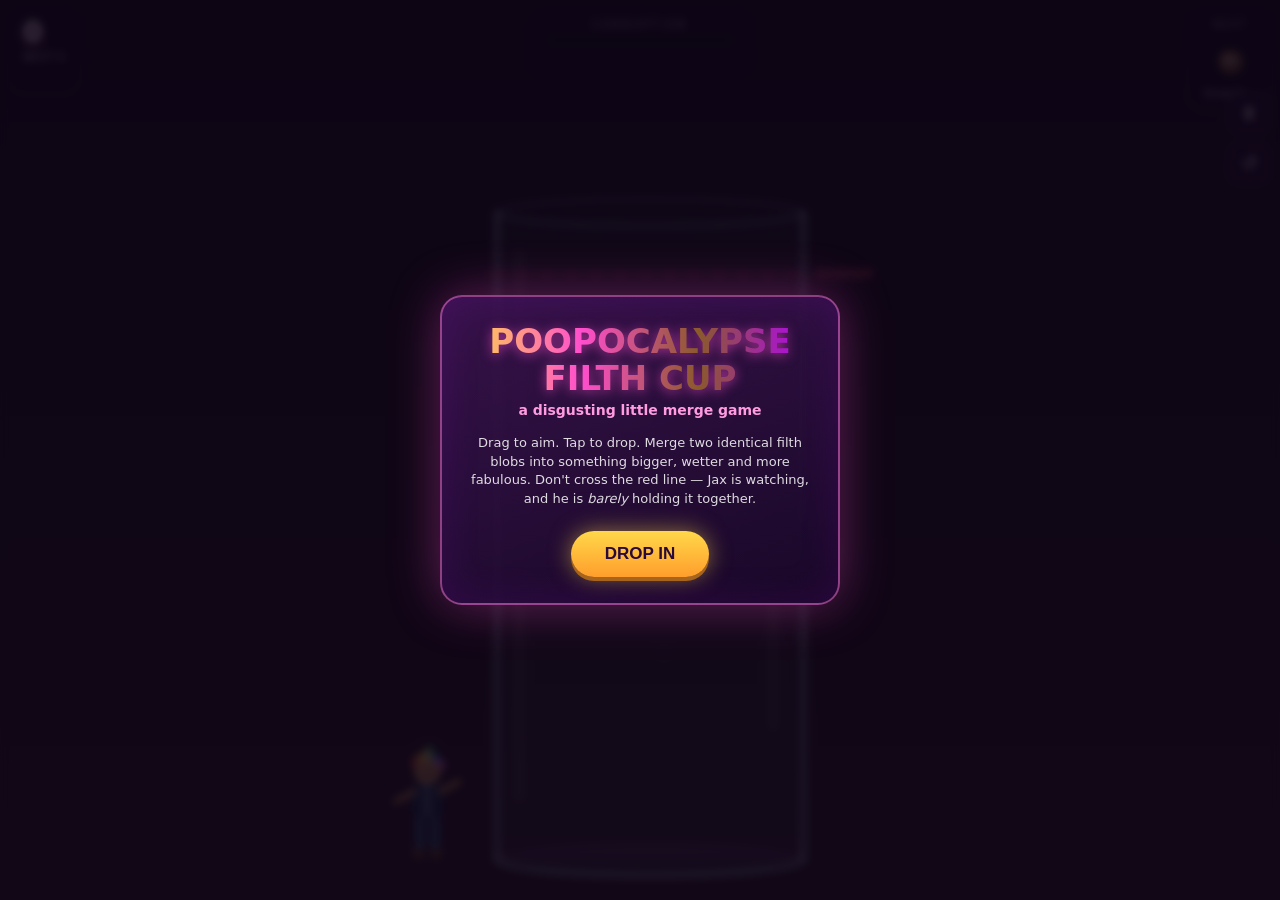
==== commit 7fe12c39: "Poopocalypse: polish HUD + add cup ambiance and clearer aim guide Review pass with per-phase screens" ====
--- a/games/poopocalypse/index.html
+++ b/games/poopocalypse/index.html
@@ -21,13 +21,15 @@
   #combo { font-size:13px; font-weight:700; color:#ffd84a; height:16px; margin-top:2px;
            text-shadow:0 0 8px rgba(255,216,74,.8); }
 
-  #nextBox { position:absolute; top:max(10px, env(safe-area-inset-top)); right:10px; text-align:center; }
+  #nextBox { position:absolute; top:max(10px, env(safe-area-inset-top)); right:10px; text-align:center;
+             width:80px; }
   #nextBox .lbl { font-size:10px; letter-spacing:2px; opacity:.7; }
   #nextCv { display:block; margin:2px auto 0; }
-  #nextName { font-size:10px; opacity:.85; max-width:86px; }
+  #nextName { font-size:10px; opacity:.85; max-width:80px; white-space:nowrap;
+              overflow:hidden; text-overflow:ellipsis; }
 
   #corrBox { position:absolute; top:max(10px, env(safe-area-inset-top)); left:50%; transform:translateX(-50%);
-             width:min(46vw,230px); text-align:center; }
+             width:clamp(116px, 38vw, 216px); text-align:center; }
   #corrBox .lbl { font-size:10px; letter-spacing:3px; opacity:.85; }
   #corrBar { height:12px; border-radius:8px; background:rgba(0,0,0,.5); margin-top:4px; overflow:hidden;
              border:1px solid rgba(255,255,255,.2); }
@@ -579,13 +581,34 @@
 }
 
 function drawCupBack() {
-  const cw = CUP.right - CUP.left;
+  const cw = CUP.right - CUP.left, cx = CUP.left + cw / 2, k = S.corruption / 100;
   // back of the glass + floor ellipse
   ctx.fillStyle = 'rgba(160,220,255,0.06)';
   ctx.fillRect(CUP.left, DANGER_Y - 60, cw, CUP.bottom - DANGER_Y + 60);
   ctx.beginPath();
-  ctx.ellipse(CUP.left + cw / 2, CUP.bottom, cw / 2, 16, 0, 0, Math.PI * 2);
+  ctx.ellipse(cx, CUP.bottom, cw / 2, 16, 0, 0, Math.PI * 2);
   ctx.fillStyle = 'rgba(160,220,255,0.10)'; ctx.fill();
+
+  // ambient life so an empty cup never feels dead: a shallow slime pool
+  // at the floor + lazy bubbles rising through it. Both tint pinker with
+  // corruption. Purely decorative — drawn behind the blobs.
+  ctx.save();
+  ctx.beginPath(); ctx.rect(CUP.left, DANGER_Y - 60, cw, CUP.bottom - DANGER_Y + 76); ctx.clip();
+  const poolH = 22 + k * 10;
+  const pool = ctx.createLinearGradient(0, CUP.bottom - poolH, 0, CUP.bottom);
+  pool.addColorStop(0, `hsla(${300 - k * 40},70%,45%,0)`);
+  pool.addColorStop(1, `hsla(${300 - k * 40},70%,${30 + k * 12}%,${0.18 + k * 0.22})`);
+  ctx.fillStyle = pool; ctx.fillRect(CUP.left, CUP.bottom - poolH, cw, poolH);
+  for (let i = 0; i < 9; i++) {                       // rising bubbles
+    const life = (S.time * (0.12 + (i % 4) * 0.05) + i * 0.618) % 1;
+    const bx = CUP.left + 18 + ((i * 71) % (cw - 36)) + Math.sin(S.time + i) * 6;
+    const by = CUP.bottom - 8 - life * (CUP.bottom - DANGER_Y - 30);
+    const br = (1.5 + (i % 3)) * (1 - life * 0.4);
+    ctx.globalAlpha = (0.10 + k * 0.22) * Math.sin(life * Math.PI);
+    ctx.fillStyle = i % 2 ? '#ff9be0' : '#c8f0ff';
+    ctx.beginPath(); ctx.arc(bx, by, br, 0, Math.PI * 2); ctx.fill();
+  }
+  ctx.restore();
 }
 function drawCupFront() {
   const cw = CUP.right - CUP.left, cx = CUP.left + cw / 2;
@@ -623,10 +646,16 @@
   ctx.beginPath(); ctx.moveTo(x, DROP_Y - r - 18); ctx.lineTo(x, DROP_Y - r);
   ctx.strokeStyle = 'rgba(255,155,224,0.8)'; ctx.stroke();
   if (S.canDrop) {
-    // aim guide
-    ctx.setLineDash([4, 12]); ctx.strokeStyle = 'rgba(255,255,255,0.22)'; ctx.lineWidth = 2;
-    ctx.beginPath(); ctx.moveTo(x, DROP_Y + r); ctx.lineTo(x, CUP.bottom - 8); ctx.stroke();
+    // aim guide: a brighter animated dashed beam + a landing footprint ring,
+    // so the drop point reads at a glance on a busy/bright background
+    ctx.save();
+    ctx.setLineDash([6, 10]); ctx.lineDashOffset = -(S.time * 40 % 16);
+    ctx.strokeStyle = 'rgba(255,220,120,0.55)'; ctx.lineWidth = 2.5;
+    ctx.beginPath(); ctx.moveTo(x, DROP_Y + r); ctx.lineTo(x, CUP.bottom - 10); ctx.stroke();
     ctx.setLineDash([]);
+    ctx.strokeStyle = `rgba(255,220,120,${0.4 + 0.25 * Math.sin(S.time * 5)})`; ctx.lineWidth = 2;
+    ctx.beginPath(); ctx.ellipse(x, CUP.bottom - 10, r * 0.85, r * 0.28, 0, 0, Math.PI * 2); ctx.stroke();
+    ctx.restore();
     drawBlobShape(x, DROP_Y, t.tier, 1, 0, 0, t.golden, 0);
   }
 }
